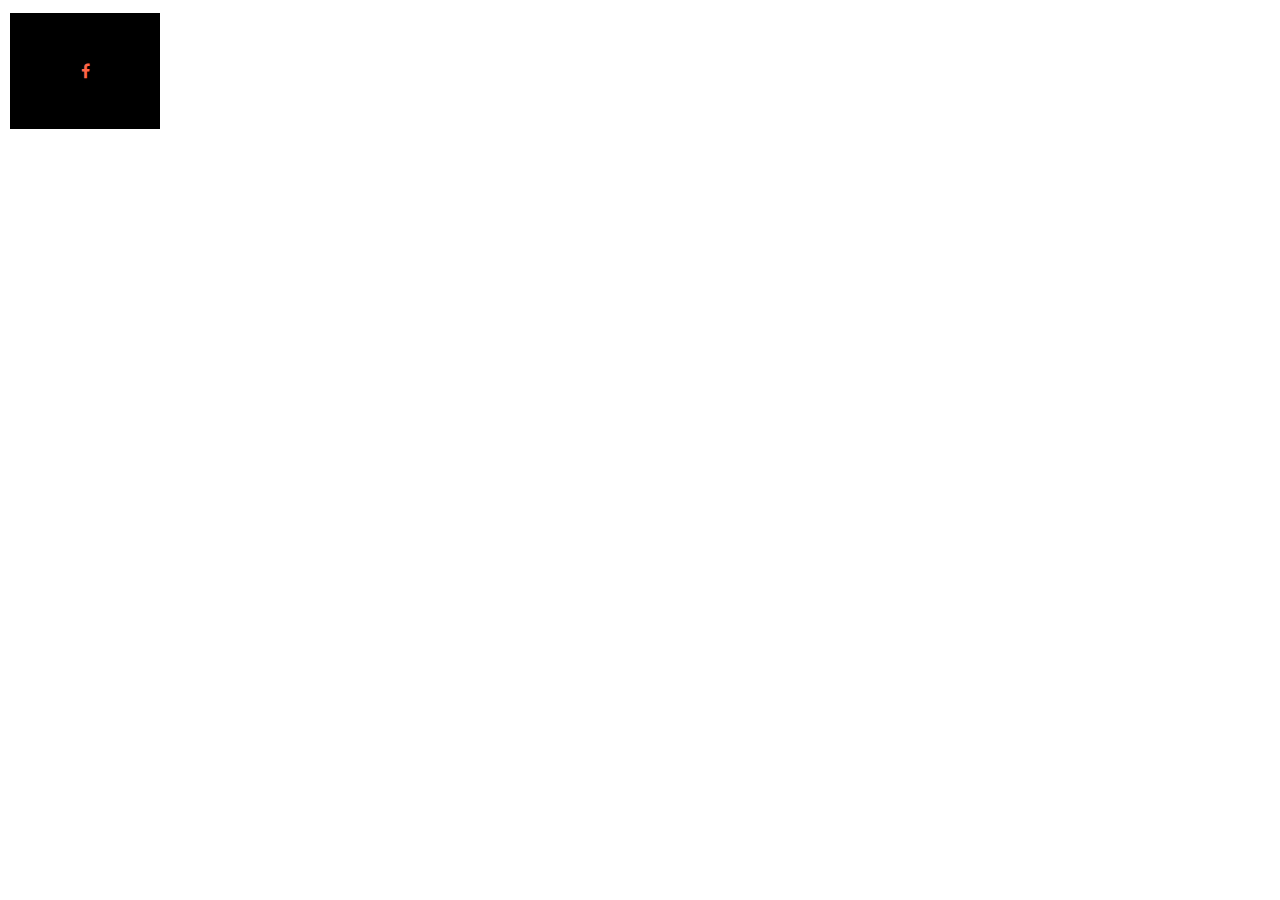
==== index.html @ a6f1bbcd "added font awesome stuff" ====
<!DOCTYPE html>
<html lang="en">
<head>
  <link rel="stylesheet" href="css/style.css">
  <link rel="stylesheet" href="https://cdnjs.cloudflare.com/ajax/libs/font-awesome/4.7.0/css/font-awesome.min.css">
  <meta charset="UTF-8">
  <meta name="viewport" content="width=device-width, initial-scale=1.0">
  <title>Document</title>
</head>
<body>
  <a href="http://facebook.com" class="fa fa-facebook"></a>
</body>
</html>
---- css/style.css ----
.fa {
  padding: 50px;
  font-size: 30px;
  width: 50px;
  text-align: center;
  text-decoration: none;
  margin: 5px 2px;
}
.fa:hover {
    opacity: 0.7;
}
.fa-facebook {
  background: #000;
  color: tomato;
}
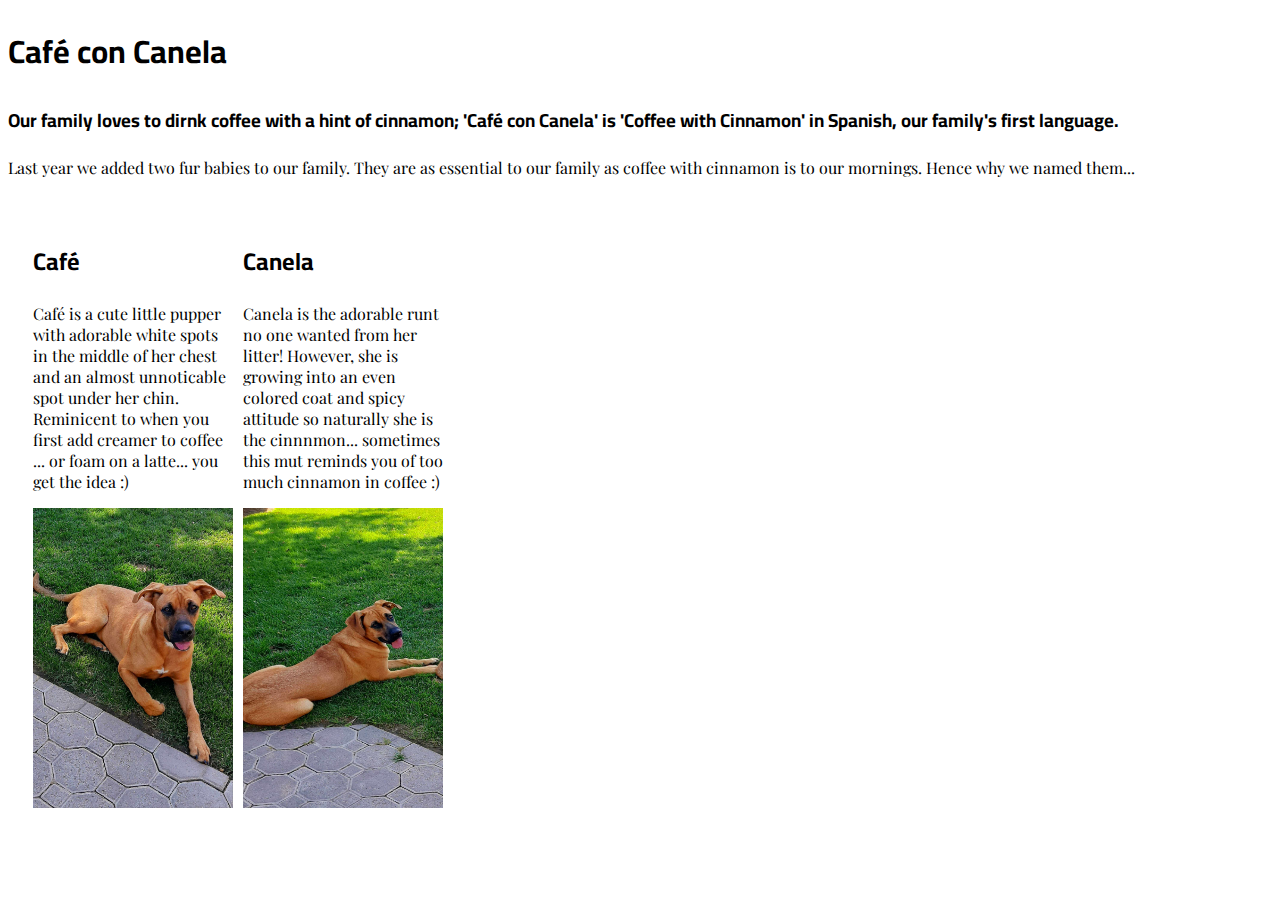
==== commit 37f0d9ba: "added font families and other stuff" ====
--- a/index.html
+++ b/index.html
@@ -3,11 +3,27 @@
 <head>
   <link rel="stylesheet" href="css/style.css">
   <link rel="stylesheet" href="https://cdnjs.cloudflare.com/ajax/libs/font-awesome/4.7.0/css/font-awesome.min.css">
+  <link href="https://fonts.googleapis.com/css2?family=Cairo:wght@200;700&family=Playfair+Display:wght@400;600&display=swap" rel="stylesheet">
   <meta charset="UTF-8">
   <meta name="viewport" content="width=device-width, initial-scale=1.0">
-  <title>Document</title>
+  <title>Café con Canela</title>
 </head>
 <body>
-  <a href="http://facebook.com" class="fa fa-facebook"></a>
+  <h1>Café con Canela</h1>
+    <h3>Our family loves to dirnk coffee with a hint of cinnamon; 'Café con Canela' is 'Coffee with Cinnamon' in Spanish, our family's first language.</h3>
+    <p>Last year we added two fur babies to our family. They are as essential to our family as coffee with cinnamon is to our mornings. Hence why we named them...</p>
+    <div class="case">
+        <div class=cafe>
+            <h2>Café</h2>
+            <p>Café is a cute little pupper with adorable white spots in the middle of her chest and an almost unnoticable spot under her chin. Reminicent to when you first add creamer to coffee ... or foam on a latte... you get the idea :)</p>
+            <img src="img/cafesmall.jpg" alt="café">
+        </div>
+        <div class="canela">
+            <h2>Canela</h2>
+            <p>Canela is the adorable runt no one wanted from her litter! However, she is growing into an even colored coat and spicy attitude so naturally she is the cinnnmon... sometimes this mut reminds you of too much cinnamon in coffee :)</p>
+            <img src="img/canelasmall.jpg" alt="canela"
+        </div>
+    </div>
 </body>
+  <!-- <a href="http://facebook.com" class="fa fa-facebook"></a> -->
 </html>--- a/css/style.css
+++ b/css/style.css
@@ -1,3 +1,9 @@
+body {
+  font-family: 'Playfair Display', serif;
+}
+h1, h2, h3 {
+  font-family: 'Cairo', sans-serif;
+}
 .fa {
   padding: 50px;
   font-size: 30px;
@@ -12,4 +18,20 @@
 .fa-facebook {
   background: #000;
   color: tomato;
+}
+.case {
+  display: flex;
+  height: 300px;
+  width: 200px;
+  padding: 20px;
+}
+.cafe{
+  padding: 5px;
+}
+.canela {
+  padding: 5px;
+}
+img {
+  height: 300px;
+  width: 200px;
 }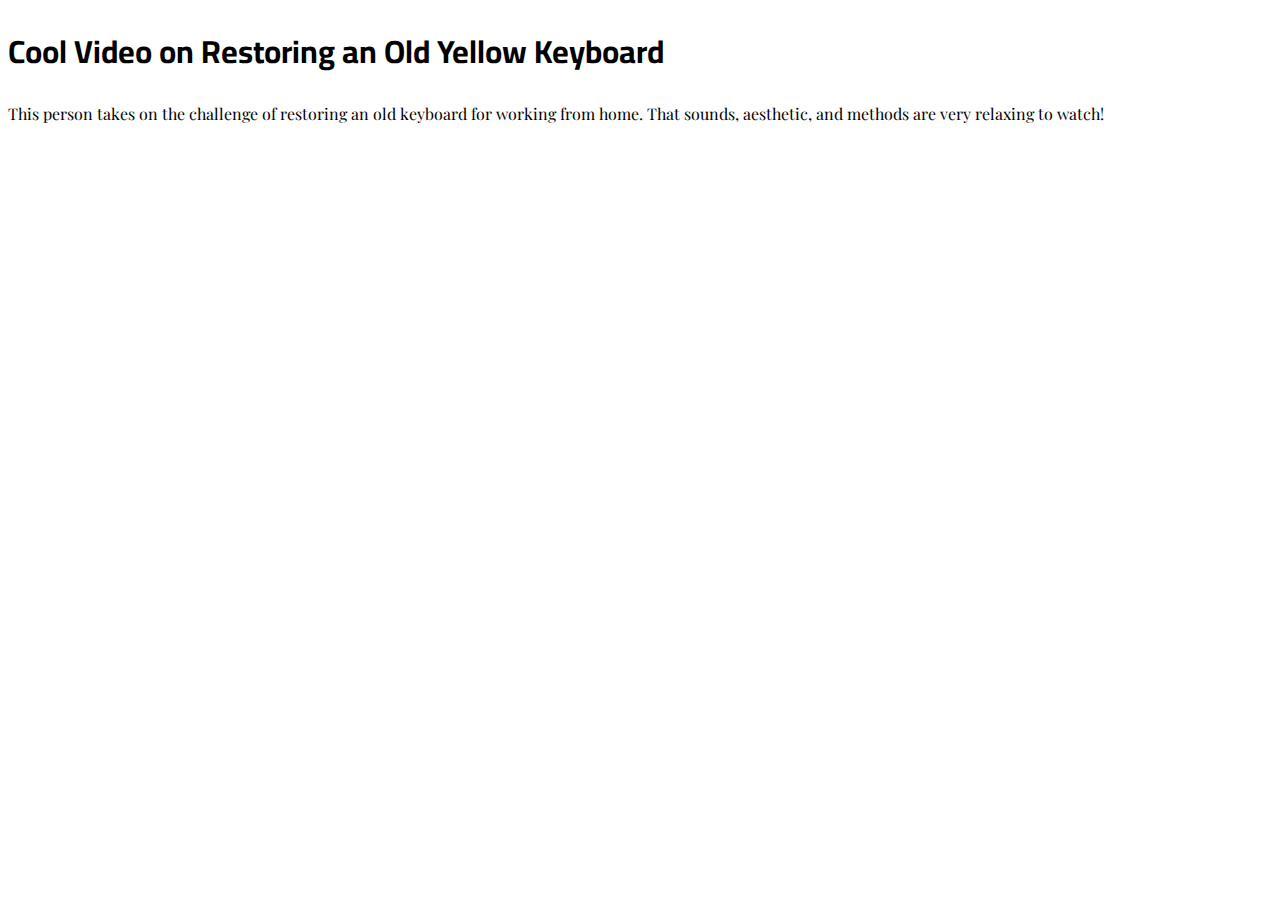
==== commit d2c5226e: "added media files" ====
--- a/index.html
+++ b/index.html
@@ -6,10 +6,13 @@
   <link href="https://fonts.googleapis.com/css2?family=Cairo:wght@200;700&family=Playfair+Display:wght@400;600&display=swap" rel="stylesheet">
   <meta charset="UTF-8">
   <meta name="viewport" content="width=device-width, initial-scale=1.0">
-  <title>Café con Canela</title>
+  <title>Final Project</title>
 </head>
 <body>
-  <h1>Café con Canela</h1>
+  <H1>Cool Video on Restoring an Old Yellow Keyboard</H1>
+  <p> This person takes on the challenge of restoring an old keyboard for working from home. That sounds, aesthetic, and methods are very relaxing to watch!</p>
+  <iframe width="560" height="315" src="https://www.youtube.com/embed/LMbWwBRgvjQ" frameborder="0" allow="accelerometer; autoplay; clipboard-write; encrypted-media; gyroscope; picture-in-picture" allowfullscreen></iframe>
+  <!-- <h1>Café con Canela</h1>
     <h3>Our family loves to dirnk coffee with a hint of cinnamon; 'Café con Canela' is 'Coffee with Cinnamon' in Spanish, our family's first language.</h3>
     <p>Last year we added two fur babies to our family. They are as essential to our family as coffee with cinnamon is to our mornings. Hence why we named them...</p>
     <div class="case">
@@ -21,9 +24,9 @@
         <div class="canela">
             <h2>Canela</h2>
             <p>Canela is the adorable runt no one wanted from her litter! However, she is growing into an even colored coat and spicy attitude so naturally she is the cinnnmon... sometimes this mut reminds you of too much cinnamon in coffee :)</p>
-            <img src="img/canelasmall.jpg" alt="canela"
+            <img src="img/canelasmall.jpg" alt="canela">
         </div>
-    </div>
+    </div> -->
 </body>
   <!-- <a href="http://facebook.com" class="fa fa-facebook"></a> -->
 </html>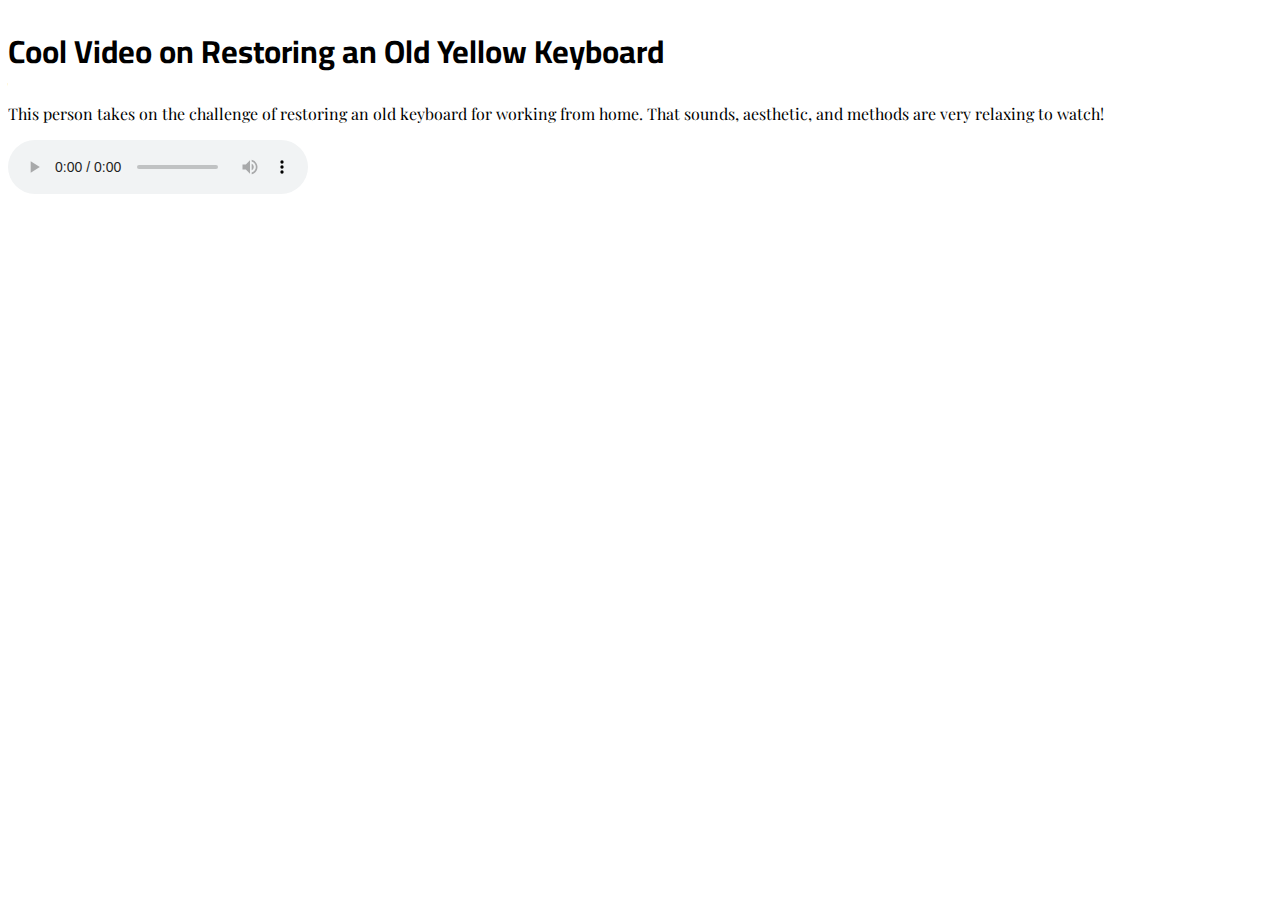
==== commit 6680722b: "added media file" ====
--- a/index.html
+++ b/index.html
@@ -11,7 +11,10 @@
 <body>
   <H1>Cool Video on Restoring an Old Yellow Keyboard</H1>
   <p> This person takes on the challenge of restoring an old keyboard for working from home. That sounds, aesthetic, and methods are very relaxing to watch!</p>
+  <audio controls src= "bensound-adventure.mp3"></audio>
+  <br>
   <iframe width="560" height="315" src="https://www.youtube.com/embed/LMbWwBRgvjQ" frameborder="0" allow="accelerometer; autoplay; clipboard-write; encrypted-media; gyroscope; picture-in-picture" allowfullscreen></iframe>
+  
   <!-- <h1>Café con Canela</h1>
     <h3>Our family loves to dirnk coffee with a hint of cinnamon; 'Café con Canela' is 'Coffee with Cinnamon' in Spanish, our family's first language.</h3>
     <p>Last year we added two fur babies to our family. They are as essential to our family as coffee with cinnamon is to our mornings. Hence why we named them...</p>
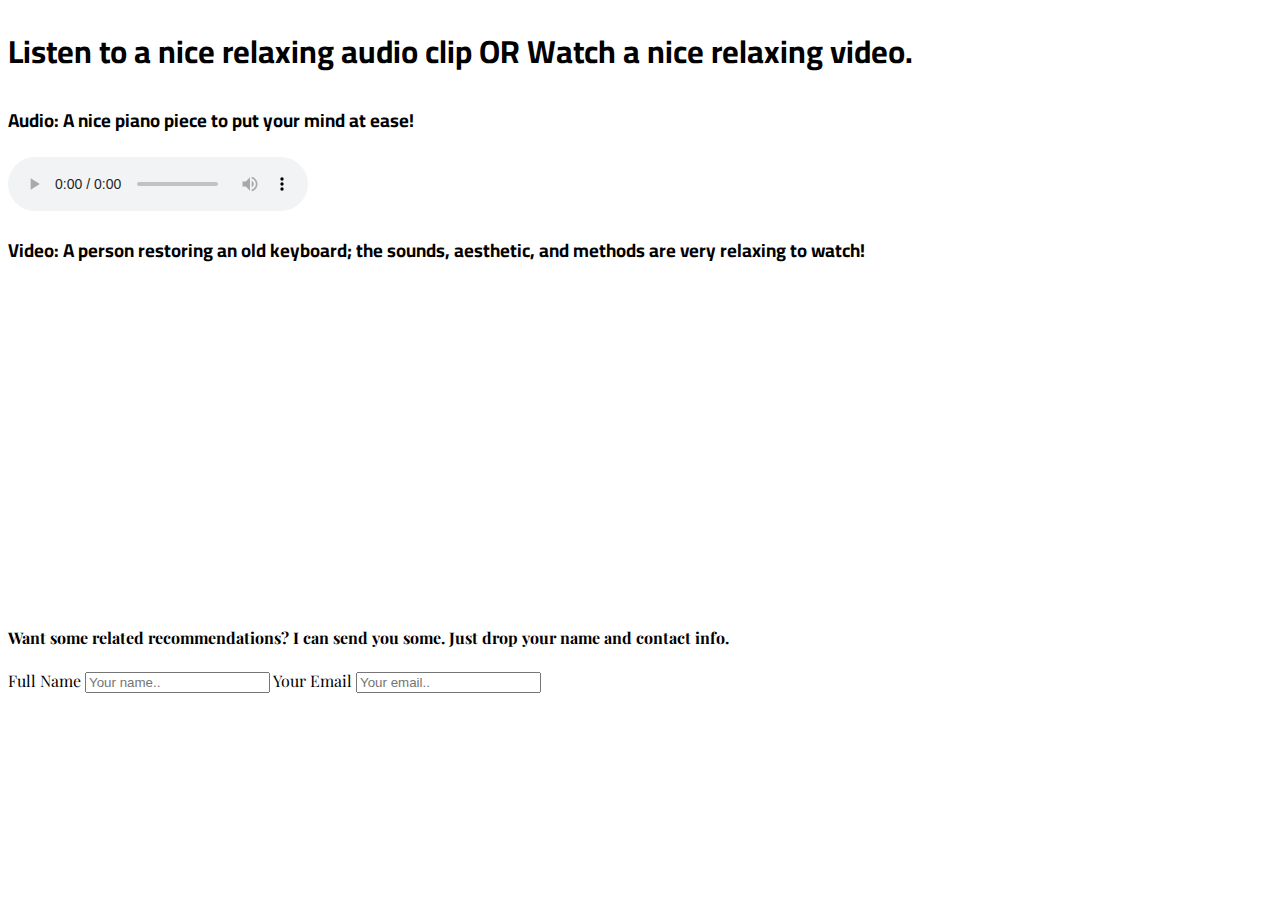
==== commit 683d1a26: "added contact form" ====
--- a/index.html
+++ b/index.html
@@ -9,11 +9,22 @@
   <title>Final Project</title>
 </head>
 <body>
-  <H1>Cool Video on Restoring an Old Yellow Keyboard</H1>
-  <p> This person takes on the challenge of restoring an old keyboard for working from home. That sounds, aesthetic, and methods are very relaxing to watch!</p>
+  <h1>Listen to a nice relaxing audio clip OR Watch a nice relaxing video.</h1>
+  <h3>Audio: A nice piano piece to put your mind at ease!</h3>
   <audio controls src= "bensound-adventure.mp3"></audio>
+  <h3>Video: A person restoring an old keyboard; the sounds, aesthetic, and methods are very relaxing to watch!</h3>
+  <iframe width="560" height="315" src="https://www.youtube.com/embed/LMbWwBRgvjQ" frameborder="0" allow="accelerometer; autoplay; clipboard-write; encrypted-media; gyroscope; picture-in-picture" allowfullscreen></iframe>
   <br>
-  <iframe width="560" height="315" src="https://www.youtube.com/embed/LMbWwBRgvjQ" frameborder="0" allow="accelerometer; autoplay; clipboard-write; encrypted-media; gyroscope; picture-in-picture" allowfullscreen></iframe>
+  <h4>Want some related recommendations? I can send you some. Just drop your name and contact info.</h4>
+  <div class="container">
+    <form action="/action_page.php">
+      <label for="fname">Full Name</label>
+      <input type="text" id="fname" name="fullname" placeholder="Your name..">
+  
+      <label for="email">Your Email</label>
+      <input type="text" id="email" name="email" placeholder="Your email..">
+    </form>
+  </div>
   
   <!-- <h1>Café con Canela</h1>
     <h3>Our family loves to dirnk coffee with a hint of cinnamon; 'Café con Canela' is 'Coffee with Cinnamon' in Spanish, our family's first language.</h3>
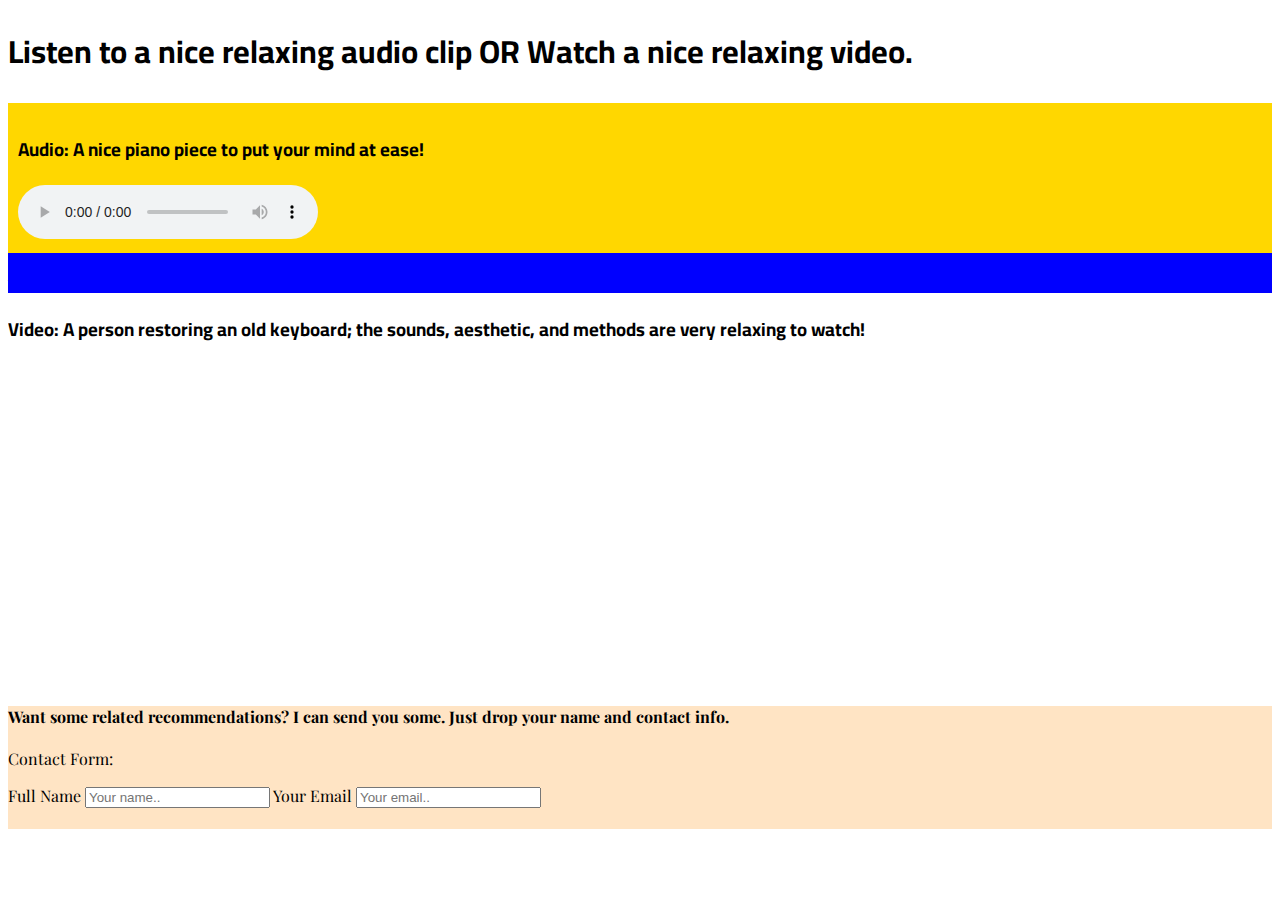
==== commit dbb36e63: "added footer and contact page" ====
--- a/index.html
+++ b/index.html
@@ -10,21 +10,34 @@
 </head>
 <body>
   <h1>Listen to a nice relaxing audio clip OR Watch a nice relaxing video.</h1>
+<div class="box1">
   <h3>Audio: A nice piano piece to put your mind at ease!</h3>
   <audio controls src= "bensound-adventure.mp3"></audio>
+</div>
+<div class="box2"></div>
   <h3>Video: A person restoring an old keyboard; the sounds, aesthetic, and methods are very relaxing to watch!</h3>
   <iframe width="560" height="315" src="https://www.youtube.com/embed/LMbWwBRgvjQ" frameborder="0" allow="accelerometer; autoplay; clipboard-write; encrypted-media; gyroscope; picture-in-picture" allowfullscreen></iframe>
-  <br>
-  <h4>Want some related recommendations? I can send you some. Just drop your name and contact info.</h4>
-  <div class="container">
+</div>
+<div class="container">
     <form action="/action_page.php">
+      <h4>Want some related recommendations? I can send you some. Just drop your name and contact info.</h4>
+      <p>Contact Form:</p>
       <label for="fname">Full Name</label>
       <input type="text" id="fname" name="fullname" placeholder="Your name..">
-  
       <label for="email">Your Email</label>
       <input type="text" id="email" name="email" placeholder="Your email..">
     </form>
+    <br>
+</div>
+  <!-- <footer>
+    <p>Lily's Email<br>
+      <a href="lilyflags90@gmail.com">lilyflags90@gmial.com</a></p>
+  </footer> -->
+<footer>
+  <div>
+    
   </div>
+</footer>
   
   <!-- <h1>Café con Canela</h1>
     <h3>Our family loves to dirnk coffee with a hint of cinnamon; 'Café con Canela' is 'Coffee with Cinnamon' in Spanish, our family's first language.</h3>
--- a/css/style.css
+++ b/css/style.css
@@ -34,4 +34,18 @@
 img {
   height: 300px;
   width: 200px;
+}
+footer {
+  background-color: crimson;
+}
+.box1 {
+    background-color: gold;
+    padding: 10px;
+}
+.box2 {
+  background-color: blue;
+  padding: 20px;
+}
+.container {
+  background-color: bisque;
 }